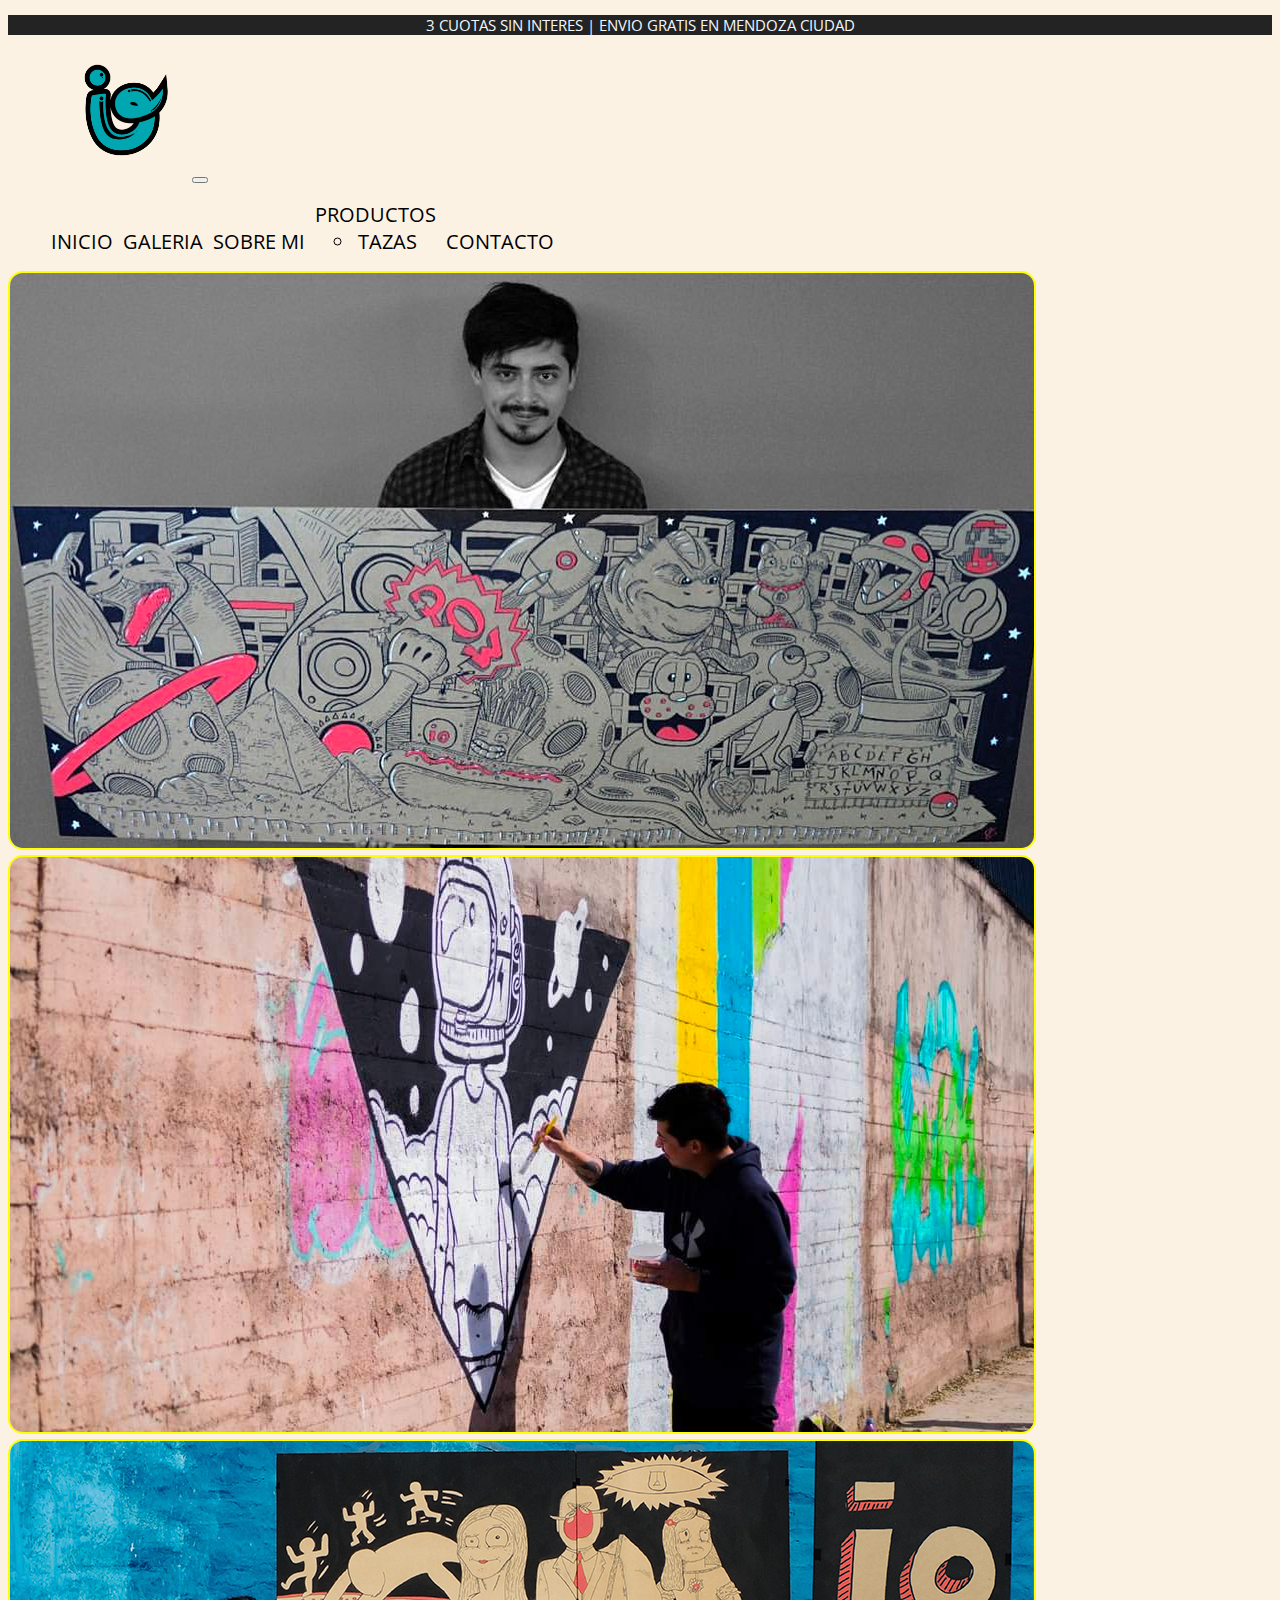
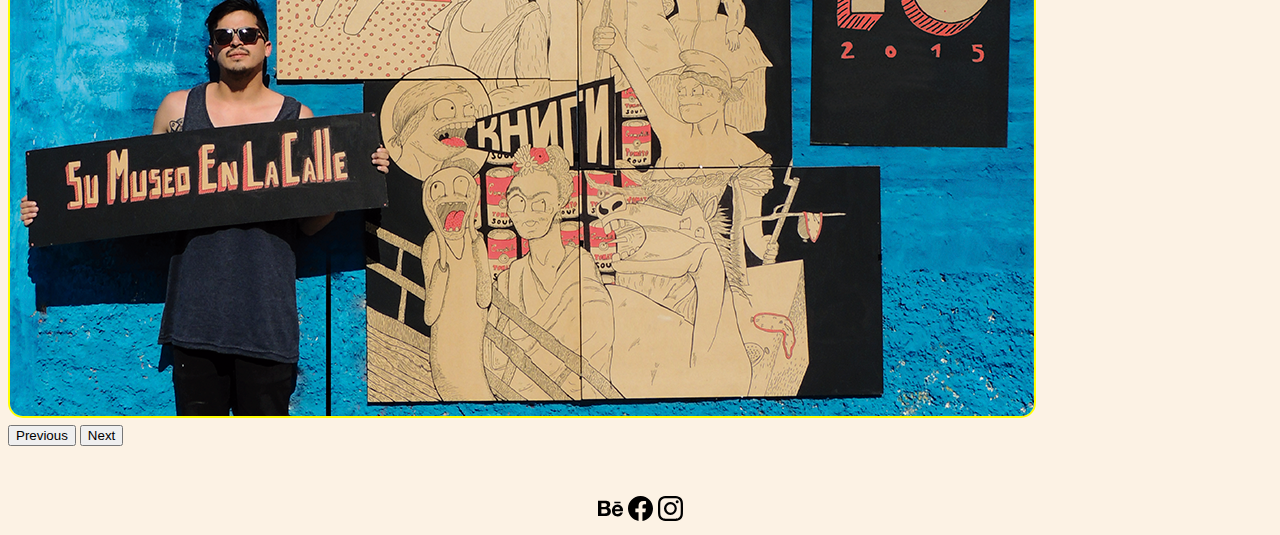
==== index.html @ 638b0f0f "primer commit" ====
<!DOCTYPE html>
<html lang="en">

<head>
    <meta charset="UTF-8">
    <meta name="viewport" content="width=device-width, initial-scale=1.0">
    <title>Luis Arzabe | ioArt</title>

    <!-- BS CSS -->
    <link href="https://cdn.jsdelivr.net/npm/bootstrap@5.3.1/dist/css/bootstrap.min.css" rel="stylesheet"
        integrity="sha384-4bw+/aepP/YC94hEpVNVgiZdgIC5+VKNBQNGCHeKRQN+PtmoHDEXuppvnDJzQIu9" crossorigin="anonymous">

    <!-- css -->
    <link rel="stylesheet" href="css/estilo.css">
    <link href="https://fonts.googleapis.com/css2?family=Open+Sans&family=Roboto:wght@100&display=swap"
        rel="stylesheet">
</head>

<body class="container-fluid mibody">

    <div class="banner container-fluid">
        <p class="textobanner"> 3 cuotas sin interes | envio gratis en mendoza ciudad </p>
    </div>

    <header class="navbar navbar-expand-lg mifondo container-fluid">

        <a class="navbar-brand " href="index.html">
            <img class="milogo" src="img/logo-io.png" alt="logotipo Luis Arzabe">
        </a>

        <!-- menu burger -->

        <button class="navbar-toggler ms-auto" type="button" data-bs-toggle="collapse"
            data-bs-target="#navbarSupportedContent" aria-controls="navbarSupportedContent" aria-expanded="false"
            aria-label="Toggle navigation">
            <span class="navbar-toggler-icon"></span>
        </button>

        <nav class="collapse navbar-collapse ms-auto" id="navbarSupportedContent">
            <ul class="navbar-nav ms-auto mb-2 mb-lg-0">
                <li class="nav-item itemlista">
                    <a class="nav-link" href="index.html">Inicio</a>
                </li>
                <li class="nav-item itemlista">
                    <a class="nav-link" href="../proyectoluisarzabe/html/galeria.html">Galeria</a>
                </li>
                <li class="nav-item itemlista">
                    <a class="nav-link" href="../proyectoluisarzabe/html/sobremi.html">Sobre Mi</a>
                </li>
                <li class="nav-item itemlista dropdown">
                    <a class="nav-link dropdown-toggle" href="../proyectoluisarzabe/html/productos.html" role="button" data-bs-toggle="dropdown"
                        aria-expanded="false">Productos</a>
                    <ul class="dropdown-menu">
                        <li><a class="dropdown-item itemlista mifondo" href="../proyectoluisarzabe/html/productos.html">Tazas</a></li>
                    </ul>
                </li>
                <li class="nav-item itemlista">
                    <a class="nav-link" href="../proyectoluisarzabe/html/contacto.html">Contacto</a>
                </li>
            </ul>
        </nav>

    </header>


    <div id="carouselExample" class="carousel slide container-fluid">
        <div class="carousel-inner">
            <div class="carousel-item active">
                <img src="img/slide1.png" class="d-block w-90 mx-auto img-fluid fotoppal"
                    alt="Foto de Luis con un cuadro">
            </div>
            <div class="carousel-item">
                <img src="img/slide2.png" class="d-block w-90 mx-auto img-fluid fotoppal"
                    alt="Foto de Luis pintando un mural">
            </div>
            <div class="carousel-item">
                <img src="img/slide3.png" class="d-block w-90 fotoppal mx-auto img-fluid"
                    alt="Foto luis en galeria callejera">
            </div>
        </div>

        <button class="carousel-control-prev" type="button" data-bs-target="#carouselExample" data-bs-slide="prev">
            <span class="carousel-control-prev-icon" aria-hidden="true"></span>
            <span class="visually-hidden">Previous</span>
        </button>
        <button class="carousel-control-next" type="button" data-bs-target="#carouselExample" data-bs-slide="next">
            <span class="carousel-control-next-icon" aria-hidden="true"></span>
            <span class="visually-hidden">Next</span>
        </button>
    </div>

    <footer>
        <div class="pie container-fluid">
            <a
                href="https://www.behance.net/io_luis_arzabe/?fbclid=PAAabXG5lBUyB85n5jQpWvxSo9eHrebAkjraEjE51rVV4_zbUDzNpOABOMSJc"><svg
                    xmlns="http://www.w3.org/2000/svg" width="25" height="25" fill="currentColor" class="bi bi-behance"
                    viewBox="0 0 16 16">
                    <path
                        d="M4.654 3c.461 0 .887.035 1.278.14.39.07.711.216.996.391.286.176.497.426.641.747.14.32.216.711.216 1.137 0 .496-.106.922-.356 1.242-.215.32-.566.606-.997.817.606.176 1.067.496 1.348.922.281.426.461.957.461 1.563 0 .496-.105.922-.285 1.278a2.317 2.317 0 0 1-.782.887c-.32.215-.711.39-1.137.496a5.329 5.329 0 0 1-1.278.176L0 12.803V3h4.654zm-.285 3.978c.39 0 .71-.105.957-.285.246-.18.355-.497.355-.887 0-.216-.035-.426-.105-.567a.981.981 0 0 0-.32-.355 1.84 1.84 0 0 0-.461-.176c-.176-.035-.356-.035-.567-.035H2.17v2.31c0-.005 2.2-.005 2.2-.005zm.105 4.193c.215 0 .426-.035.606-.07.176-.035.356-.106.496-.216s.25-.215.356-.39c.07-.176.14-.391.14-.641 0-.496-.14-.852-.426-1.102-.285-.215-.676-.32-1.137-.32H2.17v2.734h2.305v.005zm6.858-.035c.286.285.711.426 1.278.426.39 0 .746-.106 1.032-.286.285-.215.46-.426.53-.64h1.74c-.286.851-.712 1.457-1.278 1.848-.566.355-1.243.566-2.06.566a4.135 4.135 0 0 1-1.527-.285 2.827 2.827 0 0 1-1.137-.782 2.851 2.851 0 0 1-.712-1.172c-.175-.461-.25-.957-.25-1.528 0-.531.07-1.032.25-1.493.18-.46.426-.852.747-1.207.32-.32.711-.606 1.137-.782a4.018 4.018 0 0 1 1.493-.285c.606 0 1.137.105 1.598.355.46.25.817.532 1.102.958.285.39.496.851.641 1.348.07.496.105.996.07 1.563h-5.15c0 .58.21 1.11.496 1.396zm2.24-3.732c-.25-.25-.642-.391-1.103-.391-.32 0-.566.07-.781.176-.215.105-.356.25-.496.39a.957.957 0 0 0-.25.497c-.036.175-.07.32-.07.46h3.196c-.07-.526-.25-.882-.497-1.132zm-3.127-3.728h3.978v.957h-3.978v-.957z" />
                </svg></a>
            <a href="https://www.facebook.com/luis.arzabe.ilustracion?mibextid=ZbWKwL"><svg
                    xmlns="http://www.w3.org/2000/svg" width="25" height="25" fill="currentColor" class="bi bi-facebook"
                    viewBox="0 0 16 16">
                    <path
                        d="M16 8.049c0-4.446-3.582-8.05-8-8.05C3.58 0-.002 3.603-.002 8.05c0 4.017 2.926 7.347 6.75 7.951v-5.625h-2.03V8.05H6.75V6.275c0-2.017 1.195-3.131 3.022-3.131.876 0 1.791.157 1.791.157v1.98h-1.009c-.993 0-1.303.621-1.303 1.258v1.51h2.218l-.354 2.326H9.25V16c3.824-.604 6.75-3.934 6.75-7.951z" />
                </svg></a>
            <a href="https://instagram.com/luis_arzabe?igshid=MzRlODBiNWFlZA=="><svg xmlns="http://www.w3.org/2000/svg"
                    width="25" height="25" fill="currentColor" class="bi bi-instagram" viewBox="0 0 16 16">
                    <path
                        d="M8 0C5.829 0 5.556.01 4.703.048 3.85.088 3.269.222 2.76.42a3.917 3.917 0 0 0-1.417.923A3.927 3.927 0 0 0 .42 2.76C.222 3.268.087 3.85.048 4.7.01 5.555 0 5.827 0 8.001c0 2.172.01 2.444.048 3.297.04.852.174 1.433.372 1.942.205.526.478.972.923 1.417.444.445.89.719 1.416.923.51.198 1.09.333 1.942.372C5.555 15.99 5.827 16 8 16s2.444-.01 3.298-.048c.851-.04 1.434-.174 1.943-.372a3.916 3.916 0 0 0 1.416-.923c.445-.445.718-.891.923-1.417.197-.509.332-1.09.372-1.942C15.99 10.445 16 10.173 16 8s-.01-2.445-.048-3.299c-.04-.851-.175-1.433-.372-1.941a3.926 3.926 0 0 0-.923-1.417A3.911 3.911 0 0 0 13.24.42c-.51-.198-1.092-.333-1.943-.372C10.443.01 10.172 0 7.998 0h.003zm-.717 1.442h.718c2.136 0 2.389.007 3.232.046.78.035 1.204.166 1.486.275.373.145.64.319.92.599.28.28.453.546.598.92.11.281.24.705.275 1.485.039.843.047 1.096.047 3.231s-.008 2.389-.047 3.232c-.035.78-.166 1.203-.275 1.485a2.47 2.47 0 0 1-.599.919c-.28.28-.546.453-.92.598-.28.11-.704.24-1.485.276-.843.038-1.096.047-3.232.047s-2.39-.009-3.233-.047c-.78-.036-1.203-.166-1.485-.276a2.478 2.478 0 0 1-.92-.598 2.48 2.48 0 0 1-.6-.92c-.109-.281-.24-.705-.275-1.485-.038-.843-.046-1.096-.046-3.233 0-2.136.008-2.388.046-3.231.036-.78.166-1.204.276-1.486.145-.373.319-.64.599-.92.28-.28.546-.453.92-.598.282-.11.705-.24 1.485-.276.738-.034 1.024-.044 2.515-.045v.002zm4.988 1.328a.96.96 0 1 0 0 1.92.96.96 0 0 0 0-1.92zm-4.27 1.122a4.109 4.109 0 1 0 0 8.217 4.109 4.109 0 0 0 0-8.217zm0 1.441a2.667 2.667 0 1 1 0 5.334 2.667 2.667 0 0 1 0-5.334z" />
                </svg></a>
        </div>

    </footer>

    <script src="https://cdn.jsdelivr.net/npm/bootstrap@5.3.1/dist/js/bootstrap.bundle.min.js"
        integrity="sha384-HwwvtgBNo3bZJJLYd8oVXjrBZt8cqVSpeBNS5n7C8IVInixGAoxmnlMuBnhbgrkm"
        crossorigin="anonymous"></script>
</body>

</html>
---- css/estilo.css ----
@import url('https://fonts.googleapis.com/css2?family=Open+Sans&family=Roboto:wght@100&display=swap');

.mibody {
    font-family: 'Open Sans', sans-serif;
    color: black;
    background-color: rgb(252, 242, 228);
    /* margin: 0; */
}

/* header */

.milogo {
    height: 130px;
    cursor: pointer;
    margin-left: 50px;
    margin-top: 20;
}

.mifondo {
    background-color: rgb(252, 242, 228);
}

.banner {
    background-color: rgb(36, 35, 35);
    color: rgb(238, 238, 228);
    width: 100%;
    top: 0
}

.textobanner {
    color: aliceblue;
    font-size: 15px;
    text-transform: uppercase;
}

.itemlista {
    display: inline-block;
    text-transform: uppercase;
    text-decoration: none;
    font-size: 20px;
    margin: 0px 3px;
    color: black
}

/* index */

.fotoppal {
    border: yellow solid 2px;
    border-radius: 15px;
    object-fit: contain;
    height: 575px;
}

/* Contacto */

.contenedorFormulario {
    margin: 10px 200px 10px 200px;
    padding: 20px 10px;
    /* background-color: antiquewhite; */
    /* border: yellow 2px solid;
    border-radius: 20px; */
    display: flex;
    flex-direction: column;
    align-items: center;
    justify-content: center;
}


.tituloFormulario {
    font-size: 25px;
    text-transform: uppercase;

}


.formulario {
    display: grid;
    flex-direction: row;
    margin: 10px 200px 10px 200px;
    background-color: antiquewhite;
    border: yellow 2px solid;
    border-radius: 20px;
    padding: 20px 10px;
    font-size: 15px;
    text-transform: uppercase;
    max-width: 500px;
    margin: 0 auto;
}

label {
    display: block;
    margin-bottom: 5px;
    text-transform: uppercase;

}


input[type="text"],
input[type="email"],
textarea {

    width: 100%;
    padding: 10px;
    margin-bottom: 10px;
    border: 1px solid #ccc;
    border-radius: 5px;
    font-family: inherit;
    color: black;
    text-transform: uppercase;
    font-size: 12;
    background-color: rgb(252, 242, 228);

}

input[type="button"],
input[type="reset"] {
    background-color: rgb(252, 242, 228);
    color: rgb(36, 35, 35);
    padding: 10px 20px;
    border: none;
    border-radius: 5px;
    cursor: pointer;
}

input[type="button"]:hover,
input[type="reset"]:hover {
    background-color: rgb(247, 247, 62);
}

.pie {
    font-size: 20px;
    text-align: center;
    border: 1px;
    margin-top: 50px;

}

a {
    text-decoration: none;
    color: black;
}

/* sombre mi */

.sobreMi {
    display: flex;
    flex-direction: row;
    flex-wrap: nowrap;
    align-items: center;
    justify-content: center;
    gap: 10px;
    object-fit: contain;
    margin-top: 50px;
}

.cuadro-sobre-mi {

    border: yellow 2px solid;
    border-radius: 10px;
    width: 700px;
    height: auto;
    text-align: center;
    display: flex;
    flex-direction: column;
    align-items: center;
    justify-items: center;
}

.tituloSobreMi {
    font-size: 40px;
}

p {
    font-size: 20px;
    text-align: center;
    text-justify: center;
}

.img-biografia {
    width: 500px;
    border-radius: 10px;
    border: yellow 2px solid;

}

/* galeria */

.contenedorGaleria {
    display: grid;
    grid-template-columns: repeat(5, 1fr);
    grid-auto-rows: 300px;
    padding: 15px;
    grid-gap: 10px;
}

.itemGaleria {
    border: solid yellow 2px;
    border-radius: 20px;
}

.imgGaleria {
    width: 100%;
    height: 100%;
    object-fit: cover;
    border-radius: 20px;
}

.itemGaleria:nth-child(1) {
    grid-row-start: span 2;
    grid-column-start: span 2;
}

.itemGaleria:nth-child(4) {
    grid-row-start: span 2;

}

.itemGaleria:nth-child(5) {
    grid-row-start: span 3;
    grid-column-end: span 2;
}

.itemGaleria:nth-child(7) {
    grid-row-start: span 2;
}

.itemGaleria:nth-child(6) {
    grid-column-start: span 2;
}

.itemGaleria:nth-child(10) {
    grid-row: span 2;
}

.itemGaleria:nth-child(15) {
    grid-column: span 2;
}

.itemGaleria:nth-child(16) {
    grid-column: span 2;
}

.itemGaleria:nth-child(17) {
    grid-column: span 2;
    grid-row: span 2;
}

.itemGaleria:nth-child(20) {
    grid-row-start: span 2;

}

.itemGaleria:nth-child(23) {
    grid-column: span 2;
}

.itemGaleria:nth-child(24) {
    grid-column: span 2;
}


/* productos */

.contenedor {
    display: grid;
    grid-template-columns: 1fr 1fr 1fr 1fr;
    grid-template-rows: 1fr 1fr;
    gap: 10px;
    justify-items: center;
    align-items: center;

}

.productos {
    display: flex;
    flex-direction: column;
    justify-items: center;
    align-items: center;
    width: 300px;
    height: 350px;
    /* border: rgb(10, 10, 10) solid 2px; */
    border-radius: 5px;
    /* padding: 20px; */
    margin: 15px;
    box-shadow: rgba(0, 0, 0, 0.1);
    /* background-color: white; */
    padding: 50px;

}

.fotoproducto {
    width: 290px;
    /* border-radius: 10px; */
    object-fit: cover;
    border: yellow 2px solid;
    border-radius: 10px;

}

.precio {
    color: black;
    text-transform: uppercase;
    margin: 0px;
}

.descripcionproducto {
    text-transform: uppercase;
    text-decoration: none;
    font-size: larger;
    margin: 3px;
}
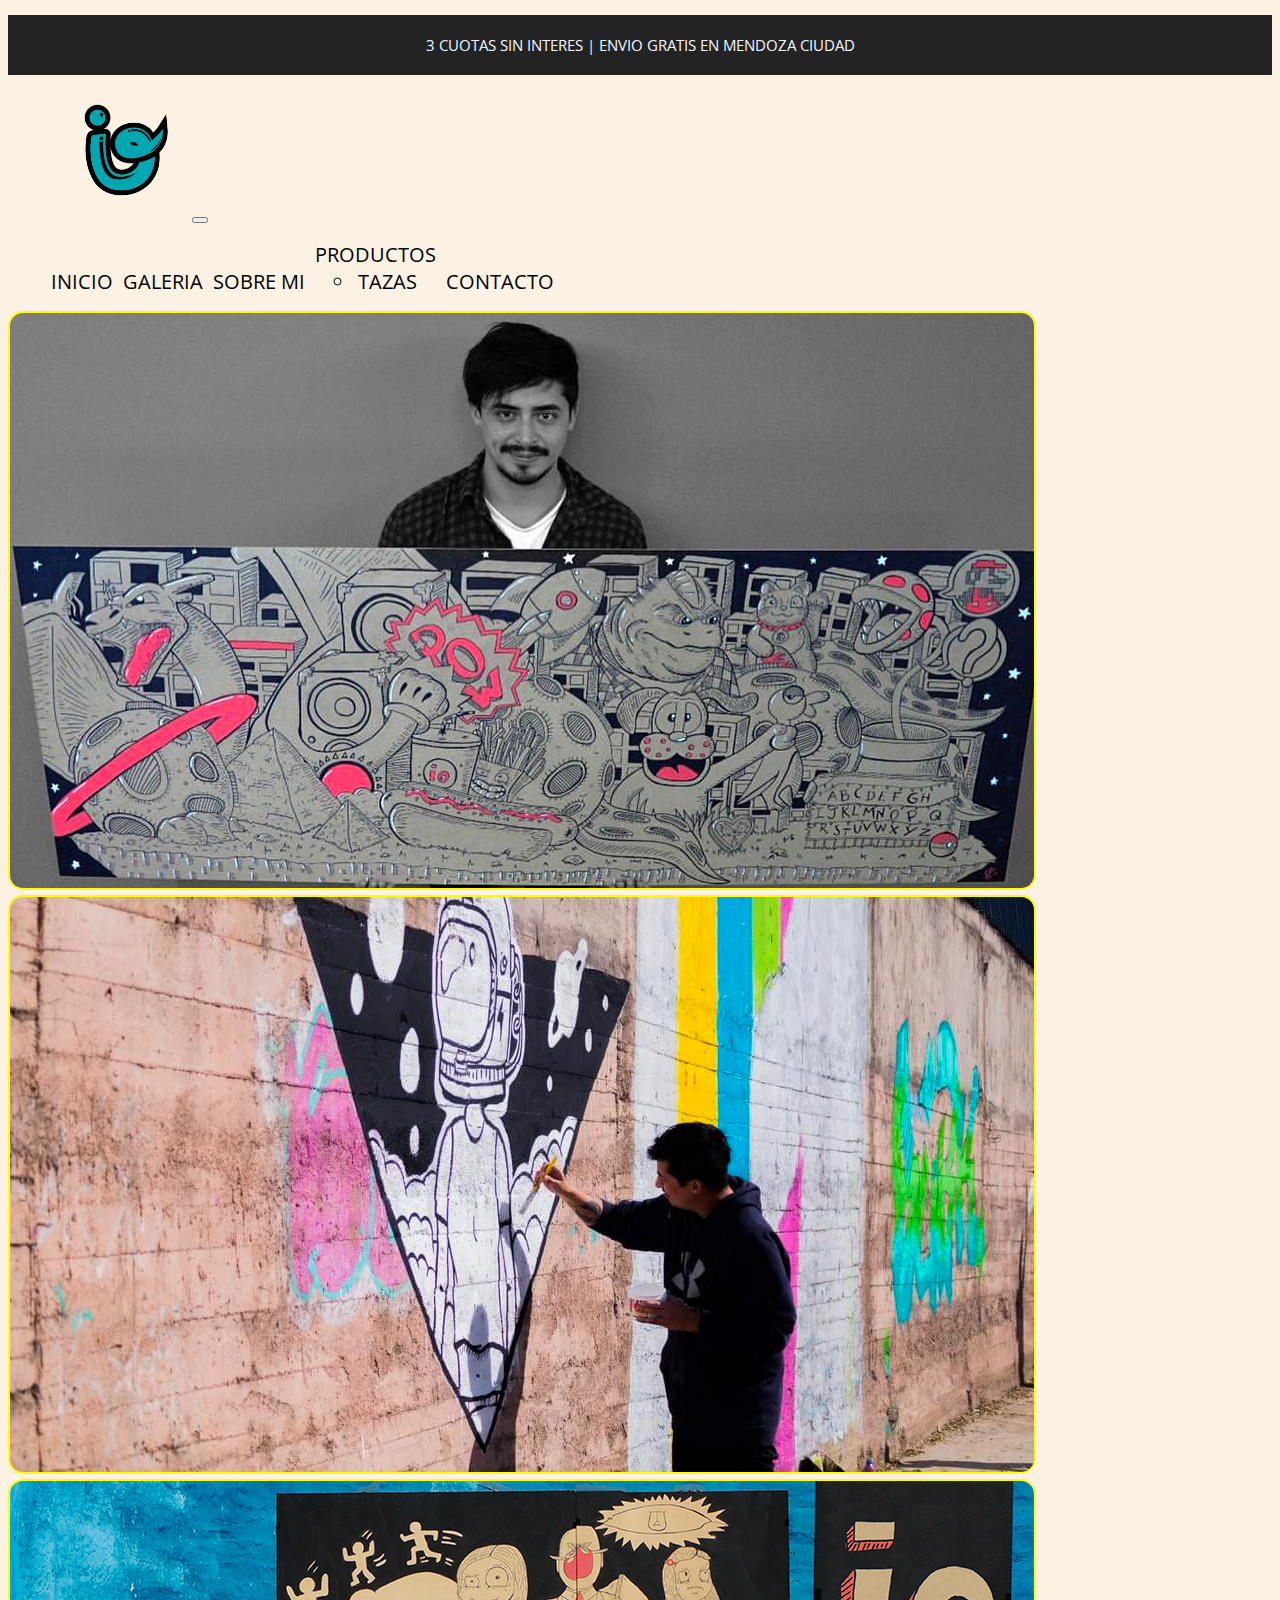
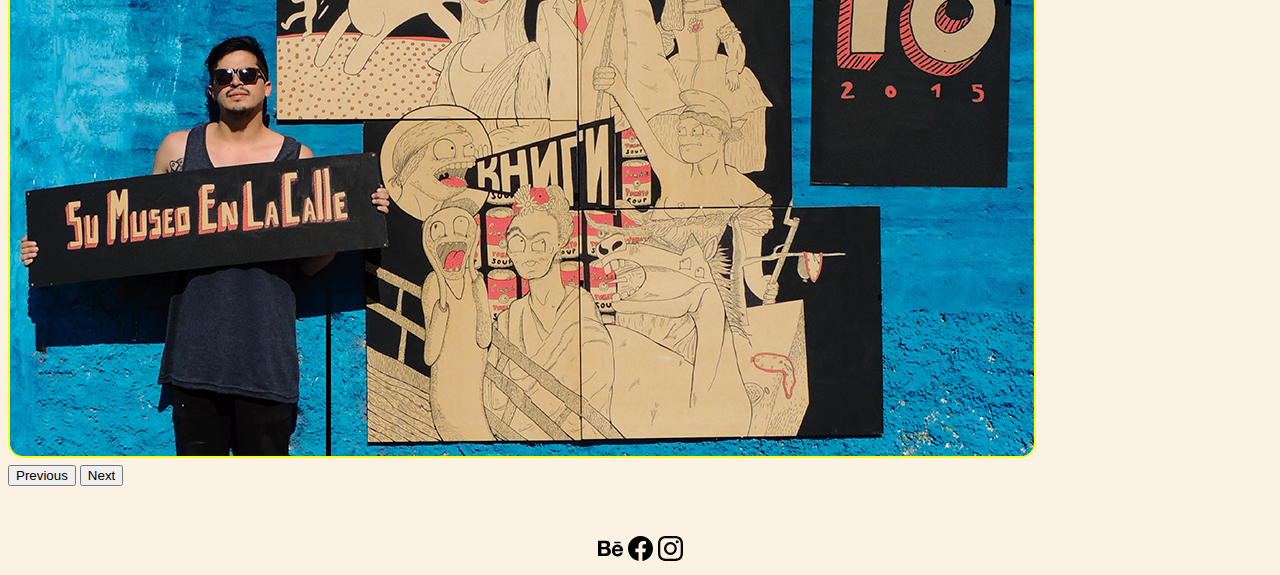
==== commit 86f05947: "links correctos y galeria responsive" ====
--- a/index.html
+++ b/index.html
@@ -1,5 +1,5 @@
 <!DOCTYPE html>
-<html lang="en">
+<html lang="es">
 
 <head>
     <meta charset="UTF-8">
@@ -30,7 +30,7 @@
 
         <!-- menu burger -->
 
-        <button class="navbar-toggler ms-auto" type="button" data-bs-toggle="collapse"
+        <button class="navbar-toggler mx-auto" type="button" data-bs-toggle="collapse"
             data-bs-target="#navbarSupportedContent" aria-controls="navbarSupportedContent" aria-expanded="false"
             aria-label="Toggle navigation">
             <span class="navbar-toggler-icon"></span>
@@ -42,20 +42,20 @@
                     <a class="nav-link" href="index.html">Inicio</a>
                 </li>
                 <li class="nav-item itemlista">
-                    <a class="nav-link" href="../proyectoluisarzabe/html/galeria.html">Galeria</a>
+                    <a class="nav-link" href="html/galeria.html">Galeria</a>
                 </li>
                 <li class="nav-item itemlista">
-                    <a class="nav-link" href="../proyectoluisarzabe/html/sobremi.html">Sobre Mi</a>
+                    <a class="nav-link" href="html/sobremi.html">Sobre Mi</a>
                 </li>
                 <li class="nav-item itemlista dropdown">
-                    <a class="nav-link dropdown-toggle" href="../proyectoluisarzabe/html/productos.html" role="button" data-bs-toggle="dropdown"
+                    <a class="nav-link dropdown-toggle" href="html/productos.html" role="button" data-bs-toggle="dropdown"
                         aria-expanded="false">Productos</a>
                     <ul class="dropdown-menu">
-                        <li><a class="dropdown-item itemlista mifondo" href="../proyectoluisarzabe/html/productos.html">Tazas</a></li>
+                        <li><a class="dropdown-item itemlista mifondo" href="html/productos.html">Tazas</a></li>
                     </ul>
                 </li>
                 <li class="nav-item itemlista">
-                    <a class="nav-link" href="../proyectoluisarzabe/html/contacto.html">Contacto</a>
+                    <a class="nav-link" href="html/contacto.html">Contacto</a>
                 </li>
             </ul>
         </nav>
--- a/css/estilo.css
+++ b/css/estilo.css
@@ -42,6 +42,10 @@
     color: black
 }
 
+.menuburger {
+    padding-right: 50px;
+}
+
 /* index */
 
 .fotoppal {
@@ -56,22 +60,17 @@
 .contenedorFormulario {
     margin: 10px 200px 10px 200px;
     padding: 20px 10px;
-    /* background-color: antiquewhite; */
-    /* border: yellow 2px solid;
-    border-radius: 20px; */
     display: flex;
     flex-direction: column;
     align-items: center;
     justify-content: center;
 }
 
-
 .tituloFormulario {
     font-size: 25px;
     text-transform: uppercase;
 
 }
-
 
 .formulario {
     display: grid;
@@ -106,8 +105,8 @@
     border-radius: 5px;
     font-family: inherit;
     color: black;
-    text-transform: uppercase;
-    font-size: 12;
+    text-transform:lowercase;
+    font-size: 10;
     background-color: rgb(252, 242, 228);
 
 }
@@ -142,60 +141,71 @@
 
 /* sombre mi */
 
-.sobreMi {
+.sobremi {
     display: flex;
     flex-direction: row;
-    flex-wrap: nowrap;
+    flex-wrap: wrap;
     align-items: center;
     justify-content: center;
     gap: 10px;
     object-fit: contain;
-    margin-top: 50px;
-}
-
-.cuadro-sobre-mi {
-
-    border: yellow 2px solid;
+    margin-top: 50p
+}
+
+.imagensobremi {
+    max-width: 100%;
+    height: auto;
     border-radius: 10px;
-    width: 700px;
+    border: yellow 2px solid;
+    flex: 1;
+
+}
+
+.textosobremi {
+    flex: 1;
+    border: yellow 2px solid;
+    border-radius: 10px;
+    width: 100%;
     height: auto;
     text-align: center;
     display: flex;
-    flex-direction: column;
-    align-items: center;
-    justify-items: center;
-}
-
-.tituloSobreMi {
-    font-size: 40px;
+
 }
 
 p {
     font-size: 20px;
     text-align: center;
     text-justify: center;
-}
-
-.img-biografia {
-    width: 500px;
-    border-radius: 10px;
-    border: yellow 2px solid;
-
-}
+    flex: 1;
+    padding: 20px;
+}
+
 
 /* galeria */
 
 .contenedorGaleria {
     display: grid;
-    grid-template-columns: repeat(5, 1fr);
+    /* grid-template-columns: repeat(5, 1fr); */
+    grid-template-columns: repeat(auto-fit, minmax(200px, 1fr));
     grid-auto-rows: 300px;
     padding: 15px;
     grid-gap: 10px;
+    box-sizing: border-box;
+}
+
+@media (max-width: 700px) {
+    .contenedorGaleria {
+        grid-template-columns: 1fr;
+    }
 }
 
 .itemGaleria {
     border: solid yellow 2px;
     border-radius: 20px;
+    width: 100%;
+    margin-bottom: 20px; 
+    box-sizing: border-box;
+
 }
 
 .imgGaleria {
@@ -215,49 +225,47 @@
 
 }
 
-.itemGaleria:nth-child(5) {
+.itemGaleria:nth-child(6) {
     grid-row-start: span 3;
     grid-column-end: span 2;
 }
 
-.itemGaleria:nth-child(7) {
+.itemGaleria:nth-child(8) {
+    grid-column-start: span 2;
+}
+
+.itemGaleria:nth-child(9) {
     grid-row-start: span 2;
 }
 
-.itemGaleria:nth-child(6) {
-    grid-column-start: span 2;
-}
-
-.itemGaleria:nth-child(10) {
+.itemGaleria:nth-child(12) {
     grid-row: span 2;
-}
-
-.itemGaleria:nth-child(15) {
-    grid-column: span 2;
-}
-
-.itemGaleria:nth-child(16) {
-    grid-column: span 2;
 }
 
 .itemGaleria:nth-child(17) {
     grid-column: span 2;
+}
+
+.itemGaleria:nth-child(18) {
+    grid-column-start: span 2;
+}
+
+.itemGaleria:nth-child(19) {
+    grid-column: span 2;
     grid-row: span 2;
 }
 
-.itemGaleria:nth-child(20) {
+.itemGaleria:nth-child(22) {
     grid-row-start: span 2;
-
-}
-
-.itemGaleria:nth-child(23) {
+}
+
+.itemGaleria:nth-child(26) {
     grid-column: span 2;
 }
 
-.itemGaleria:nth-child(24) {
+.itemGaleria:nth-child(27) {
     grid-column: span 2;
 }
-
 
 /* productos */
 
@@ -268,9 +276,18 @@
     gap: 10px;
     justify-items: center;
     align-items: center;
-
-}
-
+}
+
+.tarjeta{
+    padding: 8%;
+}
+.titulotarjeta{
+    text-transform: uppercase;
+}
+
+.fototarjeta{
+    border: yellow 2px solid;
+}
 .productos {
     display: flex;
     flex-direction: column;
